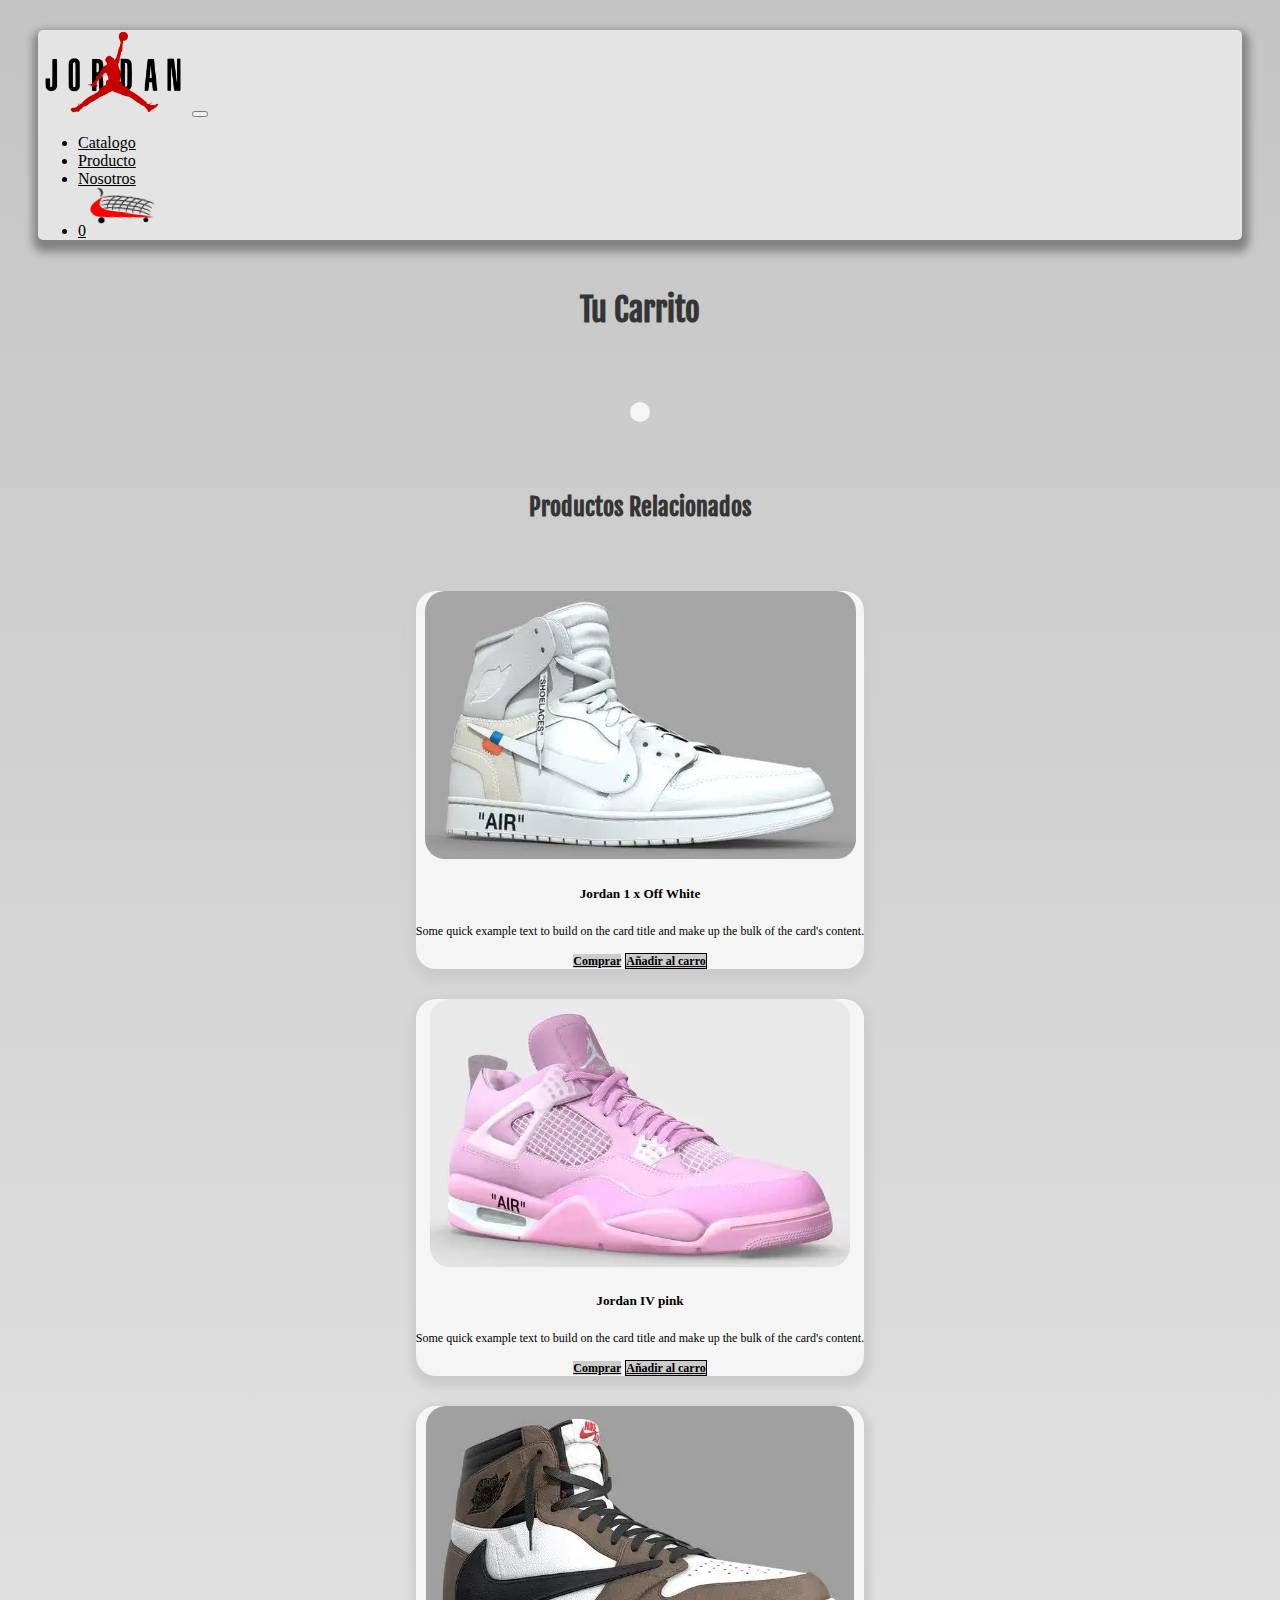
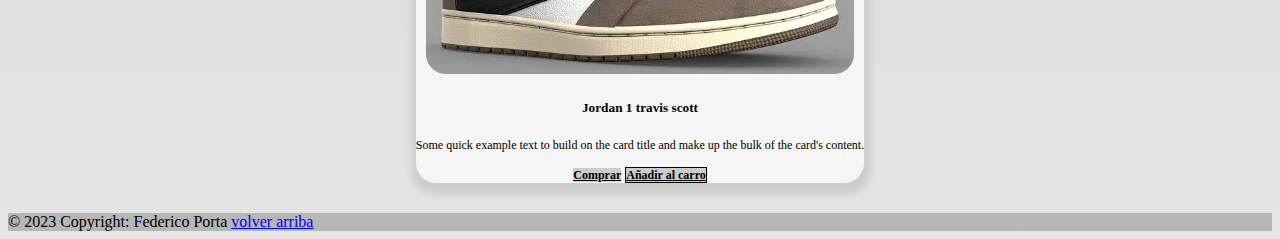
==== vw/carrito.html @ 7e3c0e8e "prueba carrito" ====
<!doctype html>
<html lang="en">
  <head>
    <meta charset="utf-8">
    <meta name="viewport" content="width=device-width, initial-scale=1">
    <title>Jordan Store UY - Tu Carrito </title>
    <meta name="author" content="Federico Porta" />
    <meta name="copyright" content="Federico Porta" />
    <meta name="description" content="Completa tu compra y date el gusto de tener tu Jordan exclusiva">
    <link href="https://cdn.jsdelivr.net/npm/bootstrap@5.3.0-alpha1/dist/css/bootstrap.min.css" rel="stylesheet" integrity="sha384-GLhlTQ8iRABdZLl6O3oVMWSktQOp6b7In1Zl3/Jr59b6EGGoI1aFkw7cmDA6j6gD" crossorigin="anonymous">

    <link rel="shortcut icon" href="../img/logo.png" type="image/x-icon">
    <link rel="stylesheet" href="../css/main.css">


</head>
  <body>
    <!-- comienza Nav-->
    <nav class="navbar navbar-expand-lg card-body">
        <div class="container-fluid">
          <a class="navbar-brand" href="../index.html"><img class="logo" src="../img/logo.png" alt="logo"></a>
          <button class="navbar-toggler" type="button" data-bs-toggle="collapse" data-bs-target="#navbarNavDropdown" aria-controls="navbarNavDropdown" aria-expanded="false" aria-label="Toggle navigation">
            <span class="navbar-toggler-icon"></span>
          </button>


          <div class="collapse navbar-collapse" id="navbarNavDropdown">
            <ul class="navbar-nav me-auto mb-2 mb-lg-0">
              <li class="nav-item">
                <a class="nav-link " aria-current="page" href="catalogo.html">Catalogo</a>
              </li>
              <li class="nav-item">
                <a class="nav-link" href="producto.html">Producto</a>
              </li>
              <li class="nav-item">
                <a class="nav-link" href="nosotros.html">Nosotros</a>
              </li>
              <li class="nav-item">
                <a href="carrito.html"><span class="badge bg-primary rounded-pill" id="cantidadcarrito"></span><img id="carro" src="../img/carrito2.png" alt="carrito"></a>
              </li>
              <!-- desplegable en XL-->
               
            </ul>
          </div>
        </div>
      </nav>

      <h1 class="titulos">Tu Carrito</h1>

      <section class="contenido">

 
        <div class="row col-md-8 col-sm-12 ">
            <div class="col-md-12 masvendido-producto">
              <div class="card carrito" id="listacarrito" > 
                <div id="listacarrito"></div>
              </div>
            </div>
        </section>
    

        <h2 class="titulos">Productos Relacionados</h2>

        <section class="contenido">

 
            <div class="row col-md-8">
               
              <div class="col-md-4 masvendido-producto">
                <div class="card" >
                    <div>
                      <a href="producto TS.html">
                        <img src="../img/Joedan 1 x Off White.webp" class="d-block w-100" alt="Jordan 1 x Off White">
                      </a>
                    </div>
                    <div class="card-body">
                    <h5 class="card-title">Jordan 1 x Off White</h5>
                    <p class="card-text">Some quick example text to build on the card title and make up the bulk of the card's content.</p>
                    <a href="#" class="btn btn-primary">Comprar</a>
                  <a href="#" class="btn btn-secondary">Añadir al carro</a>
                    </div>
                </div>
            </div><div class="col-md-4 masvendido-producto">
              <div class="card" >
                  <div>
                  <a href="producto TS.html">
                    <img src="../img/air jordan IV pink.webp" class="d-block w-100" alt="Jordan IV pink">
                  </a>
                  </div>
                  <div class="card-body">
                  <h5 class="card-title">Jordan IV pink</h5>
                  <p class="card-text">Some quick example text to build on the card title and make up the bulk of the card's content.</p>
                  <a href="#" class="btn btn-primary">Comprar</a>
                <a href="#" class="btn btn-secondary">Añadir al carro</a>
                  </div>
              </div>
          </div>

           <div class="col-md-4 masvendido-producto">
                    <div class="card" >
                        <div>
                        <a href="producto TS.html">
                          <img src="../img/jordan 1 travis scott.webp" class="d-block w-100" alt="Jordan 1 travis scott">
                        </a> 
                        </div>
                        <div class="card-body">
                        <h5 class="card-title">Jordan 1 travis scott</h5>
                        <p class="card-text">Some quick example text to build on the card title and make up the bulk of the card's content.</p>
                        <a href="#" class="btn btn-primary">Comprar</a>
                      <a href="#" class="btn btn-secondary">Añadir al carro</a>
                        </div>
                    </div>
                </div>
            </div>
    
            </section>
         
            <footer class="bg-light text-center text-lg-start">
                <div class="text-center p-3" style="background-color: rgba(0, 0, 0, 0.2);">
                  © 2023 Copyright: Federico Porta
                  <a class="text-dark" href="catalogo.html">volver arriba</a>
                </div>
              </footer>
              <script src="https://cdn.jsdelivr.net/npm/bootstrap@5.3.0-alpha1/dist/js/bootstrap.bundle.min.js" integrity="sha384-w76AqPfDkMBDXo30jS1Sgez6pr3x5MlQ1ZAGC+nuZB+EYdgRZgiwxhTBTkF7CXvN" crossorigin="anonymous"></script>
              <script src="../js/main.js"></script>
    </body>
</html>
---- css/main.css ----
@import url("https://fonts.googleapis.com/css2?family=Fjalla+One&family=Kanit:wght@100&display=swap");
#color-rojo {
  background-color: red;
}

#color-blanco {
  background-color: white;
}

#color-verde {
  background-color: green;
}

#color-negro {
  background-color: black;
}

#color-azul {
  background-color: blue;
}

#color-otro {
  background-color: pink;
}

body {
  background-image: linear-gradient(to top, rgb(229, 229, 229), rgb(196, 196, 196));
}

nav img {
  width: 150px;
}

#frm {
  height: 100%;
  width: 100%;
  min-height: 300px;
}

.contenido {
  display: flex;
  justify-content: space-around;
  text-align: center;
}

.card-body a {
  background-color: #ccc;
  color: black;
}
.card-body a:hover {
  background-color: rgb(90, 160, 80);
}

.navbar {
  border-radius: 5px;
  background-color: rgb(229, 228, 228);
  box-shadow: 1px 6px 8px 6px rgb(131, 131, 131);
  margin: 30px;
}
.navbar a {
  background-color: rgb(229, 228, 228);
}
.navbar a:hover {
  background-color: rgb(229, 228, 228);
  text-decoration: underline;
}

.card {
  border-radius: 20px;
  background-color: whitesmoke;
  box-shadow: 1px 6px 8px 6px #ccc;
  margin: 30px;
}
.card img {
  border-radius: 20px;
}
.card img:hover {
  transform: scale(1.3);
  transition: 1s;
  box-shadow: 3px 12px 16px 12px rgb(104, 104, 104);
}
.card:hover {
  scale: 1.03;
  transition: 0.4s;
  box-shadow: 3px 8px 12px 8px rgb(104, 104, 104);
}

.btn-primary, .btn-secondary, .btn-search {
  background-color: rgb(7, 112, 19);
  border: none;
  font-size: 12px;
  width: 100%;
  font-weight: bold;
}
.btn-primary:hover, .btn-secondary:hover, .btn-search:hover {
  background-color: rgb(15, 145, 4);
}

.btn-secondary, .btn-search {
  background-color: white;
  border: solid black;
  border-width: 0.1px;
  margin-top: 5px;
  color: black;
}
.btn-secondary:hover, .btn-search:hover {
  background-color: rgb(7, 112, 19);
}

.btn-carrito, .btn-carrito-ok {
  width: 50%;
}

.btn-carrito-ok {
  background-color: rgba(33, 182, 3, 0.507);
  color: black;
}

.btn-search {
  background-color: rgb(182, 186, 189);
  border: none;
  color: black;
}
.btn-search:hover {
  background-color: rgb(29, 145, 253);
  color: black;
}

.active {
  font-weight: bold;
}

input[type=radio] {
  width: 30px;
  height: 30px;
}

.carrito {
  padding: 10px;
}

.total-carrito {
  background-color: rgba(1, 133, 56, 0.5960784314);
  color: rgb(27, 27, 27);
  text-transform: uppercase;
}

iframe {
  width: 100%;
  border-radius: 20px;
  margin-top: 10px;
  height: 500px;
}

.card-body p {
  height: 100%;
  font-size: 12px;
}

.error {
  width: 90%;
  height: 90%;
}

.title, .titulos {
  color: #353535;
  font-family: "Fjalla One", sans-serif;
}

.h, .titulos {
  display: flex;
  justify-content: center;
  padding: 20px;
  text-align: center;
}

#carro {
  width: 70px;
  margin-right: 25px;
  transform: rotate(6deg);
}

.descripcion{
  font-size: 40px;  
}


/*# sourceMappingURL=main.css.map */
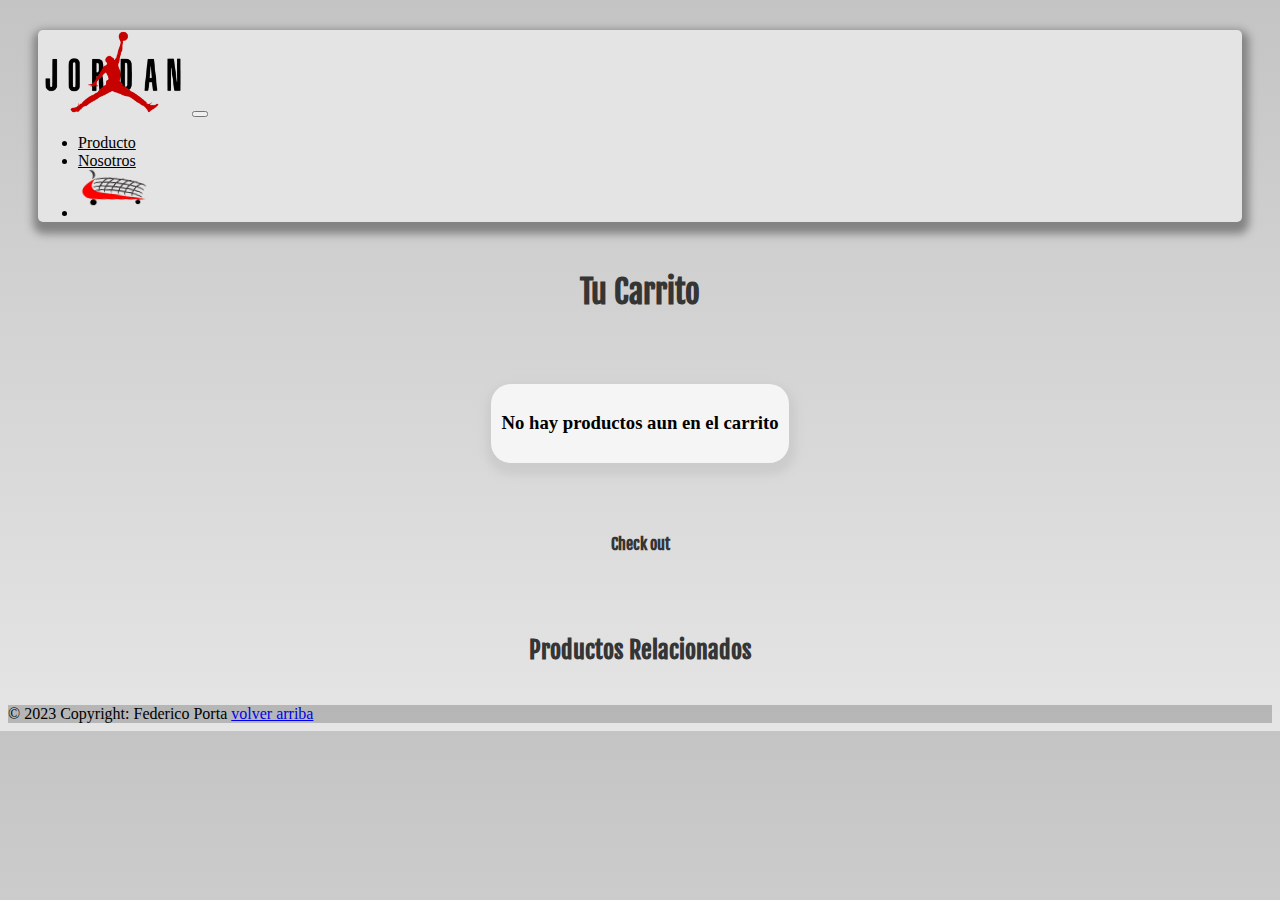
==== commit 95c7e072: "casi final" ====
--- a/vw/carrito.html
+++ b/vw/carrito.html
@@ -27,13 +27,10 @@
           <div class="collapse navbar-collapse" id="navbarNavDropdown">
             <ul class="navbar-nav me-auto mb-2 mb-lg-0">
               <li class="nav-item">
-                <a class="nav-link " aria-current="page" href="catalogo.html">Catalogo</a>
+                <a class="nav-link" href="#">Producto</a>
               </li>
               <li class="nav-item">
-                <a class="nav-link" href="producto.html">Producto</a>
-              </li>
-              <li class="nav-item">
-                <a class="nav-link" href="nosotros.html">Nosotros</a>
+                <a class="nav-link" href="#">Nosotros</a>
               </li>
               <li class="nav-item">
                 <a href="carrito.html"><span class="badge bg-primary rounded-pill" id="cantidadcarrito"></span><img id="carro" src="../img/carrito2.png" alt="carrito"></a>
@@ -51,70 +48,37 @@
 
  
         <div class="row col-md-8 col-sm-12 ">
-            <div class="col-md-12 masvendido-producto">
-              <div class="card carrito" id="listacarrito" > 
-                <div id="listacarrito"></div>
+              <div class="card carrito" >     
+          <div id="salida"></div>
+
               </div>
             </div>
         </section>
+
+
+        <h4 class="titulos">Check out</h4>
+        <section class="contenido">
+          <div class="row col-md-8 col-sm-12" id="checkoutcard">
+                <div class="card carrito" >     
+            <div id="tarjetas"></div>
+            <div id="descuento"></div>
+  
+                </div>
+              </div>
+          </section>
     
 
+
+
         <h2 class="titulos">Productos Relacionados</h2>
+        <section class="contenido">
+          <div class="row col-md-10">
+              <div class="row" id="relacionados"></div>
+          </section>
+         
 
-        <section class="contenido">
 
- 
-            <div class="row col-md-8">
-               
-              <div class="col-md-4 masvendido-producto">
-                <div class="card" >
-                    <div>
-                      <a href="producto TS.html">
-                        <img src="../img/Joedan 1 x Off White.webp" class="d-block w-100" alt="Jordan 1 x Off White">
-                      </a>
-                    </div>
-                    <div class="card-body">
-                    <h5 class="card-title">Jordan 1 x Off White</h5>
-                    <p class="card-text">Some quick example text to build on the card title and make up the bulk of the card's content.</p>
-                    <a href="#" class="btn btn-primary">Comprar</a>
-                  <a href="#" class="btn btn-secondary">Añadir al carro</a>
-                    </div>
-                </div>
-            </div><div class="col-md-4 masvendido-producto">
-              <div class="card" >
-                  <div>
-                  <a href="producto TS.html">
-                    <img src="../img/air jordan IV pink.webp" class="d-block w-100" alt="Jordan IV pink">
-                  </a>
-                  </div>
-                  <div class="card-body">
-                  <h5 class="card-title">Jordan IV pink</h5>
-                  <p class="card-text">Some quick example text to build on the card title and make up the bulk of the card's content.</p>
-                  <a href="#" class="btn btn-primary">Comprar</a>
-                <a href="#" class="btn btn-secondary">Añadir al carro</a>
-                  </div>
-              </div>
-          </div>
 
-           <div class="col-md-4 masvendido-producto">
-                    <div class="card" >
-                        <div>
-                        <a href="producto TS.html">
-                          <img src="../img/jordan 1 travis scott.webp" class="d-block w-100" alt="Jordan 1 travis scott">
-                        </a> 
-                        </div>
-                        <div class="card-body">
-                        <h5 class="card-title">Jordan 1 travis scott</h5>
-                        <p class="card-text">Some quick example text to build on the card title and make up the bulk of the card's content.</p>
-                        <a href="#" class="btn btn-primary">Comprar</a>
-                      <a href="#" class="btn btn-secondary">Añadir al carro</a>
-                        </div>
-                    </div>
-                </div>
-            </div>
-    
-            </section>
-         
             <footer class="bg-light text-center text-lg-start">
                 <div class="text-center p-3" style="background-color: rgba(0, 0, 0, 0.2);">
                   © 2023 Copyright: Federico Porta
--- a/css/main.css
+++ b/css/main.css
@@ -184,5 +184,9 @@
   font-size: 40px;  
 }
 
+#cantidadcarrito{
+  background-color: rgba(2, 114, 49, 0.685);
+}
+
 
 /*# sourceMappingURL=main.css.map */
